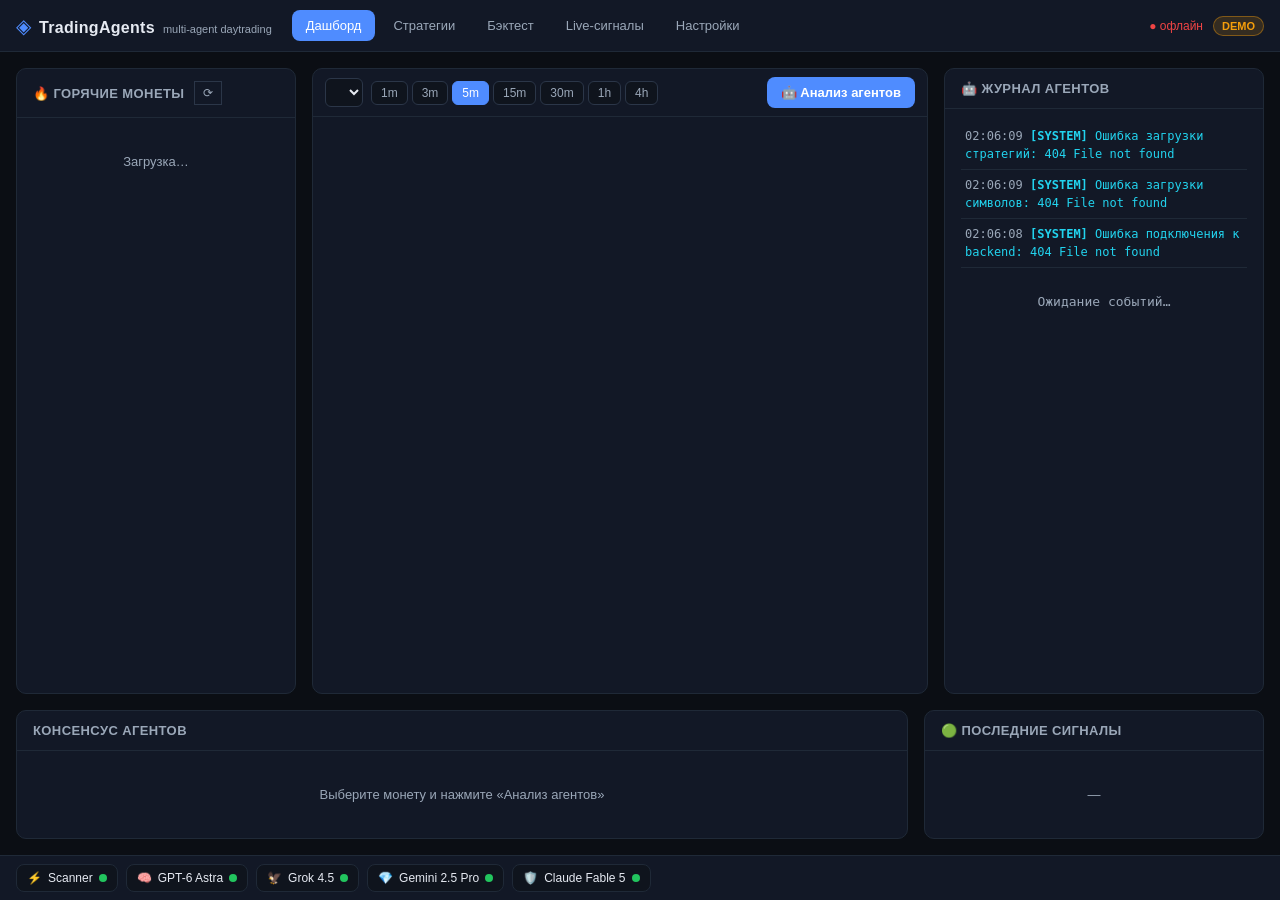
==== frontend/index.html @ d3e69621 "Build full multi-agent daytrading platform Implements a professional trading platform from the skele" ====
<!DOCTYPE html>
<html lang="ru">
<head>
    <meta charset="UTF-8">
    <meta name="viewport" content="width=device-width, initial-scale=1.0">
    <title>TradingAgents — Мультиагентная платформа дэйтрейдинга</title>
    <link rel="stylesheet" href="css/style.css">
</head>
<body>

<header class="topbar">
    <div class="brand">
        <span class="logo">◈</span>
        <span class="brand-name">TradingAgents</span>
        <span class="brand-sub">multi-agent daytrading</span>
    </div>
    <nav class="nav" id="nav">
        <button class="nav-btn active" data-tab="dashboard">Дашборд</button>
        <button class="nav-btn" data-tab="strategies">Стратегии</button>
        <button class="nav-btn" data-tab="backtest">Бэктест</button>
        <button class="nav-btn" data-tab="live">Live-сигналы</button>
        <button class="nav-btn" data-tab="settings">Настройки</button>
    </nav>
    <div class="status-group">
        <span id="conn-status" class="conn-status offline">● офлайн</span>
        <span id="demo-badge" class="badge">DEMO</span>
    </div>
</header>

<!-- ============ DASHBOARD ============ -->
<section class="panel active" id="panel-dashboard">
    <div class="dash-grid">
        <aside class="card coins-card">
            <div class="card-head">
                <h2>🔥 Горячие монеты</h2>
                <button id="refresh-tickers" class="btn-ghost btn-sm">⟳</button>
            </div>
            <div class="card-body" id="coins-list"><div class="empty">Загрузка…</div></div>
        </aside>

        <main class="card chart-card">
            <div class="chart-toolbar">
                <select id="chart-symbol"></select>
                <div class="tf-group" id="tf-group"></div>
                <div class="spacer"></div>
                <button id="analyze-btn" class="btn btn-primary">🤖 Анализ агентов</button>
            </div>
            <div id="tradingview-chart"></div>
            <div id="chart-fallback" class="chart-fallback" style="display:none;">
                <canvas id="candles-canvas"></canvas>
            </div>
        </main>

        <aside class="card log-card">
            <div class="card-head"><h2>🤖 Журнал агентов</h2></div>
            <div class="card-body log-body" id="agents-log">
                <div class="empty">Ожидание событий…</div>
            </div>
        </aside>
    </div>

    <!-- Консенсус-панель -->
    <div class="consensus-row">
        <div class="card consensus-card">
            <div class="card-head"><h2>Консенсус агентов</h2><span id="consensus-symbol" class="muted"></span></div>
            <div class="card-body" id="consensus-body">
                <div class="empty">Выберите монету и нажмите «Анализ агентов»</div>
            </div>
        </div>
        <div class="card live-mini">
            <div class="card-head"><h2>🟢 Последние сигналы</h2></div>
            <div class="card-body" id="live-mini-list"><div class="empty">—</div></div>
        </div>
    </div>
</section>

<!-- ============ STRATEGIES ============ -->
<section class="panel" id="panel-strategies">
    <div class="two-col">
        <div class="card">
            <div class="card-head"><h2>Встроенные стратегии</h2></div>
            <div class="card-body" id="strategies-list"><div class="empty">Загрузка…</div></div>
        </div>
        <div class="card">
            <div class="card-head"><h2>Редактор стратегии</h2></div>
            <div class="card-body">
                <form id="strategy-form" class="form">
                    <label>Тип стратегии
                        <select id="st-type" required></select>
                    </label>
                    <label>Take-Profit, % <input type="number" id="st-tp" value="2.0" step="0.1" min="2"></label>
                    <label>Stop-Loss, % <input type="number" id="st-sl" value="1.0" step="0.1" min="0.1"></label>
                    <label>Макс. удержание, часов <input type="number" id="st-hold" value="4" step="0.5" min="0.1"></label>
                    <div class="params-box">
                        <label class="muted">Параметры (JSON)</label>
                        <textarea id="st-params" rows="5" spellcheck="false">{}</textarea>
                    </div>
                    <div class="form-actions">
                        <button type="submit" class="btn btn-primary">Сохранить / перейти к бэктесту</button>
                    </div>
                </form>
            </div>
        </div>
    </div>
</section>

<!-- ============ BACKTEST ============ -->
<section class="panel" id="panel-backtest">
    <div class="two-col">
        <div class="card">
            <div class="card-head"><h2>Параметры бэктеста</h2></div>
            <div class="card-body">
                <form id="backtest-form" class="form">
                    <label>Символ <select id="bt-symbol" required></select></label>
                    <label>Стратегия <select id="bt-strategy" required></select></label>
                    <label>Таймфрейм
                        <select id="bt-timeframe">
                            <option>1m</option><option>3m</option><option selected>5m</option>
                            <option>15m</option><option>30m</option><option>1h</option><option>4h</option>
                        </select>
                    </label>
                    <label>Кол-во свечей <input type="number" id="bt-limit" value="500" min="50" max="2000"></label>
                    <label>Take-Profit, % <input type="number" id="bt-tp" value="2.0" step="0.1" min="2"></label>
                    <label>Stop-Loss, % <input type="number" id="bt-sl" value="1.0" step="0.1" min="0.1"></label>
                    <label>Макс. удержание, ч <input type="number" id="bt-hold" value="4" step="0.5" min="0.1"></label>
                    <div class="params-box">
                        <label class="muted">Параметры стратегии (JSON)</label>
                        <textarea id="bt-params" rows="4" spellcheck="false">{}</textarea>
                    </div>
                    <div class="form-actions">
                        <button type="submit" class="btn btn-primary btn-wide">▶ Запустить бэктест</button>
                    </div>
                </form>
            </div>
        </div>
        <div class="card">
            <div class="card-head"><h2>Результаты</h2></div>
            <div class="card-body" id="backtest-results">
                <div class="empty">Запустите бэктест, чтобы увидеть метрики</div>
            </div>
        </div>
    </div>
    <div class="card">
        <div class="card-head"><h2>Кривая капитала (equity)</h2></div>
        <div class="card-body"><canvas id="equity-canvas" height="220"></canvas></div>
    </div>
    <div class="card">
        <div class="card-head"><h2>Сделки</h2></div>
        <div class="card-body"><div id="trades-table" class="table-wrap"><div class="empty">—</div></div></div>
    </div>
</section>

<!-- ============ LIVE ============ -->
<section class="panel" id="panel-live">
    <div class="stat-row" id="live-stats"></div>
    <div class="two-col">
        <div class="card">
            <div class="card-head"><h2>🟢 Активные сигналы</h2></div>
            <div class="card-body" id="active-signals"><div class="empty">—</div></div>
        </div>
        <div class="card">
            <div class="card-head"><h2>История сигналов</h2></div>
            <div class="card-body table-wrap" id="signal-history"><div class="empty">—</div></div>
        </div>
    </div>
    <div class="card">
        <div class="card-head"><h2>Правила торговли</h2></div>
        <div class="card-body rules-grid" id="rules-grid"></div>
    </div>
</section>

<!-- ============ SETTINGS ============ -->
<section class="panel" id="panel-settings">
    <div class="card">
        <div class="card-head"><h2>Конфигурация моделей и правил</h2></div>
        <div class="card-body" id="settings-body"><div class="empty">Загрузка…</div></div>
    </div>
</section>

<footer class="footer" id="agents-footer"></footer>

<script src="https://s3.tradingview.com/tv.js"></script>
<script src="js/api.js"></script>
<script src="js/charts.js"></script>
<script src="js/app.js"></script>
</body>
</html>
---- frontend/css/style.css ----
/* ============ TradingAgents — профессиональная тёмная тема ============ */
:root {
    --bg: #0b0e14;
    --bg-2: #0f141d;
    --panel: #121826;
    --panel-2: #161d2c;
    --border: #1f2937;
    --border-2: #2b3648;
    --text: #e6eaf2;
    --text-dim: #9aa7b8;
    --accent: #4f8cff;
    --accent-2: #7aa8ff;
    --green: #22c55e;
    --red: #ef4444;
    --amber: #f59e0b;
    --cyan: #22d3ee;
    --radius: 10px;
    --mono: 'SF Mono', 'JetBrains Mono', 'Fira Code', Consolas, monospace;
    --sans: -apple-system, BlinkMacSystemFont, 'Segoe UI', Roboto, Helvetica, Arial, sans-serif;
}

* { margin: 0; padding: 0; box-sizing: border-box; }

html, body {
    height: 100%;
    background: var(--bg);
    color: var(--text);
    font-family: var(--sans);
    font-size: 14px;
}

body { display: flex; flex-direction: column; overflow: hidden; }

/* ---------- Topbar ---------- */
.topbar {
    display: flex; align-items: center; gap: 20px;
    padding: 10px 16px;
    background: var(--panel);
    border-bottom: 1px solid var(--border);
    flex: 0 0 auto;
}
.brand { display: flex; align-items: baseline; gap: 8px; }
.logo { color: var(--accent); font-size: 20px; }
.brand-name { font-weight: 700; font-size: 16px; letter-spacing: .3px; }
.brand-sub { color: var(--text-dim); font-size: 11px; }
.nav { display: flex; gap: 4px; flex: 1; }
.nav-btn {
    background: transparent; border: none; color: var(--text-dim);
    padding: 8px 14px; border-radius: 8px; cursor: pointer; font-size: 13px;
    transition: all .15s;
}
.nav-btn:hover { color: var(--text); background: var(--panel-2); }
.nav-btn.active { color: #fff; background: var(--accent); }
.status-group { display: flex; align-items: center; gap: 10px; }
.conn-status { font-size: 12px; color: var(--text-dim); }
.conn-status.online { color: var(--green); }
.conn-status.offline { color: var(--red); }
.badge {
    font-size: 11px; font-weight: 700; padding: 3px 8px; border-radius: 20px;
    background: rgba(245,158,11,.15); color: var(--amber); border: 1px solid rgba(245,158,11,.4);
}

/* ---------- Panels / tabs ---------- */
.panel { display: none; flex: 1 1 auto; overflow-y: auto; padding: 16px; gap: 16px; }
.panel.active { display: flex; flex-direction: column; }

.card {
    background: var(--panel); border: 1px solid var(--border);
    border-radius: var(--radius); display: flex; flex-direction: column; min-height: 0;
}
.card-head {
    display: flex; align-items: center; gap: 10px;
    padding: 12px 16px; border-bottom: 1px solid var(--border);
}
.card-head h2 { font-size: 13px; font-weight: 600; letter-spacing: .4px; text-transform: uppercase; color: var(--text-dim); }
.card-body { padding: 12px 16px; overflow-y: auto; flex: 1; }

.empty { color: var(--text-dim); text-align: center; padding: 24px; font-size: 13px; }
.muted { color: var(--text-dim); font-size: 12px; }
.spacer { flex: 1; }

/* ---------- Dashboard grid ---------- */
.dash-grid { display: grid; grid-template-columns: 280px 1fr 320px; gap: 16px; flex: 1; min-height: 0; }
.consensus-row { display: grid; grid-template-columns: 1fr 340px; gap: 16px; flex: 0 0 auto; }

.coins-card, .log-card { min-height: 0; }
.chart-card { min-height: 0; position: relative; }
#tradingview-chart, .chart-fallback { height: 100%; min-height: 320px; width: 100%; }
.chart-fallback canvas { width: 100%; height: 100%; display: block; }
#equity-canvas { width: 100%; display: block; }

.chart-toolbar { display: flex; align-items: center; gap: 8px; padding: 8px 12px; border-bottom: 1px solid var(--border); flex-wrap: wrap; }
.chart-toolbar select, .chart-toolbar input { background: var(--bg-2); color: var(--text); border: 1px solid var(--border-2); border-radius: 6px; padding: 5px 8px; }
.tf-group { display: flex; gap: 4px; }
.tf-btn {
    background: var(--bg-2); color: var(--text-dim); border: 1px solid var(--border-2);
    padding: 4px 9px; border-radius: 6px; cursor: pointer; font-size: 12px;
}
.tf-btn.active { background: var(--accent); color: #fff; border-color: var(--accent); }

/* ---------- Coins list ---------- */
.coin-item {
    display: flex; justify-content: space-between; align-items: center;
    padding: 10px 12px; border-bottom: 1px solid var(--border); cursor: pointer; transition: background .12s;
}
.coin-item:hover { background: var(--panel-2); }
.coin-item.selected { background: var(--panel-2); box-shadow: inset 3px 0 0 var(--accent); }
.coin-name { font-weight: 600; font-size: 13px; }
.coin-last { font-family: var(--mono); font-size: 12px; }
.coin-change { font-family: var(--mono); font-size: 12px; }
.up { color: var(--green); } .down { color: var(--red); }

/* ---------- Agents log ---------- */
.log-body { font-family: var(--mono); font-size: 12px; line-height: 1.5; }
.log-entry { padding: 6px 4px; border-bottom: 1px solid var(--border); }
.log-time { color: var(--text-dim); }
.log-agent { font-weight: 700; }
.log-entry.signal { border-left: 3px solid var(--green); padding-left: 8px; }
.log-entry.signal .side-short { border-left-color: var(--red); }
.log-entry.system { color: var(--cyan); }
.log-entry.error { color: var(--red); }
.log-entry.warning { color: var(--amber); }

/* ---------- Buttons ---------- */
.btn {
    background: var(--accent); color: #fff; border: none; padding: 8px 14px;
    border-radius: 8px; cursor: pointer; font-size: 13px; font-weight: 600; transition: filter .12s;
}
.btn:hover { filter: brightness(1.1); }
.btn:disabled { opacity: .5; cursor: not-allowed; }
.btn-primary { background: var(--accent); }
.btn-ghost { background: transparent; color: var(--text-dim); border: 1px solid var(--border-2); }
.btn-sm { padding: 4px 8px; font-size: 12px; }
.btn-wide { width: 100%; }
.btn-buy { background: var(--green); }
.btn-sell { background: var(--red); }

/* ---------- Forms ---------- */
.form { display: flex; flex-direction: column; gap: 12px; }
.form label { display: flex; flex-direction: column; gap: 5px; font-size: 12px; color: var(--text-dim); }
.form input, .form select, .form textarea {
    background: var(--bg-2); color: var(--text); border: 1px solid var(--border-2);
    border-radius: 6px; padding: 8px 10px; font-size: 13px; font-family: inherit;
}
.form textarea { font-family: var(--mono); }
.form input:focus, .form select:focus, .form textarea:focus { outline: 1px solid var(--accent); }
.params-box { display: flex; flex-direction: column; gap: 5px; }
.form-actions { display: flex; gap: 8px; margin-top: 4px; }

/* ---------- Two column ---------- */
.two-col { display: grid; grid-template-columns: 1fr 1fr; gap: 16px; }

/* ---------- Strategy cards ---------- */
.strategy-item {
    border: 1px solid var(--border); border-radius: 8px; padding: 12px; margin-bottom: 10px;
    cursor: pointer; transition: all .12s;
}
.strategy-item:hover { border-color: var(--accent); }
.strategy-item.selected { border-color: var(--accent); background: var(--panel-2); }
.strategy-item h3 { font-size: 14px; margin-bottom: 4px; }
.strategy-item p { color: var(--text-dim); font-size: 12px; line-height: 1.5; }
.strategy-tags { margin-top: 8px; display: flex; gap: 6px; flex-wrap: wrap; }
.tag { font-size: 11px; padding: 2px 8px; border-radius: 20px; background: var(--bg-2); color: var(--text-dim); border: 1px solid var(--border-2); }

/* ---------- Metrics ---------- */
.metrics-grid { display: grid; grid-template-columns: repeat(auto-fill, minmax(150px, 1fr)); gap: 10px; }
.metric { background: var(--panel-2); border: 1px solid var(--border); border-radius: 8px; padding: 12px; }
.metric .m-label { color: var(--text-dim); font-size: 11px; text-transform: uppercase; letter-spacing: .4px; }
.metric .m-value { font-size: 20px; font-weight: 700; margin-top: 4px; font-family: var(--mono); }
.metric .m-value.pos { color: var(--green); }
.metric .m-value.neg { color: var(--red); }

/* ---------- Tables ---------- */
.table-wrap { overflow-x: auto; }
table.data { width: 100%; border-collapse: collapse; font-size: 12px; }
table.data th { text-align: left; color: var(--text-dim); font-weight: 600; padding: 8px 10px; border-bottom: 1px solid var(--border-2); position: sticky; top: 0; background: var(--panel); }
table.data td { padding: 7px 10px; border-bottom: 1px solid var(--border); font-family: var(--mono); }
table.data tr:hover td { background: var(--panel-2); }
.pill { padding: 2px 8px; border-radius: 12px; font-size: 11px; font-weight: 700; }
.pill.long { background: rgba(34,197,94,.15); color: var(--green); }
.pill.short { background: rgba(239,68,68,.15); color: var(--red); }
.pill.tp { background: rgba(34,197,94,.15); color: var(--green); }
.pill.sl { background: rgba(239,68,68,.15); color: var(--red); }
.pill.time { background: rgba(245,158,11,.15); color: var(--amber); }

/* ---------- Consensus ---------- */
.consensus-verdict { display: flex; align-items: center; gap: 16px; margin-bottom: 12px; }
.verdict-badge { font-size: 18px; font-weight: 800; padding: 8px 16px; border-radius: 8px; }
.verdict-badge.LONG { background: rgba(34,197,94,.18); color: var(--green); }
.verdict-badge.SHORT { background: rgba(239,68,68,.18); color: var(--red); }
.verdict-badge.NEUTRAL { background: var(--panel-2); color: var(--text-dim); }
.agents-row { display: grid; grid-template-columns: repeat(auto-fill, minmax(180px, 1fr)); gap: 10px; }
.agent-card { background: var(--panel-2); border: 1px solid var(--border); border-radius: 8px; padding: 10px; }
.agent-card .a-head { display: flex; align-items: center; gap: 6px; margin-bottom: 6px; }
.agent-card .a-name { font-weight: 600; font-size: 13px; }
.agent-card .a-model { color: var(--text-dim); font-size: 10px; }
.agent-card .a-verdict { font-family: var(--mono); font-size: 12px; }
.agent-card .a-reason { color: var(--text-dim); font-size: 11px; margin-top: 4px; line-height: 1.4; }
.conf-bar { height: 6px; background: var(--bg-2); border-radius: 4px; overflow: hidden; margin-top: 6px; }
.conf-bar > div { height: 100%; background: var(--accent); }

/* ---------- Live ---------- */
.stat-row { display: grid; grid-template-columns: repeat(auto-fit, minmax(150px, 1fr)); gap: 12px; }
.signal-card { border: 1px solid var(--border); border-radius: 8px; padding: 12px; margin-bottom: 10px; background: var(--panel-2); }
.signal-card .s-head { display: flex; align-items: center; gap: 10px; margin-bottom: 6px; }
.signal-card .s-symbol { font-weight: 700; font-size: 15px; }
.signal-card .s-levels { font-family: var(--mono); font-size: 12px; color: var(--text-dim); display: grid; grid-template-columns: 1fr 1fr 1fr; gap: 6px; }
.signal-card.open { box-shadow: inset 3px 0 0 var(--accent); }
.rules-grid { display: grid; grid-template-columns: repeat(auto-fit, minmax(200px, 1fr)); gap: 12px; }

/* ---------- Footer agents ---------- */
.footer { flex: 0 0 auto; display: flex; gap: 8px; padding: 8px 16px; background: var(--panel); border-top: 1px solid var(--border); overflow-x: auto; }
.agent-pill { display: flex; align-items: center; gap: 6px; font-size: 12px; padding: 6px 10px; border-radius: 8px; background: var(--bg-2); border: 1px solid var(--border); white-space: nowrap; }
.agent-pill .dot { width: 8px; height: 8px; border-radius: 50%; background: var(--text-dim); }
.agent-pill .dot.active { background: var(--green); }
.agent-pill .dot.thinking { background: var(--amber); }

::-webkit-scrollbar { width: 8px; height: 8px; }
::-webkit-scrollbar-thumb { background: var(--border-2); border-radius: 4px; }
::-webkit-scrollbar-track { background: transparent; }
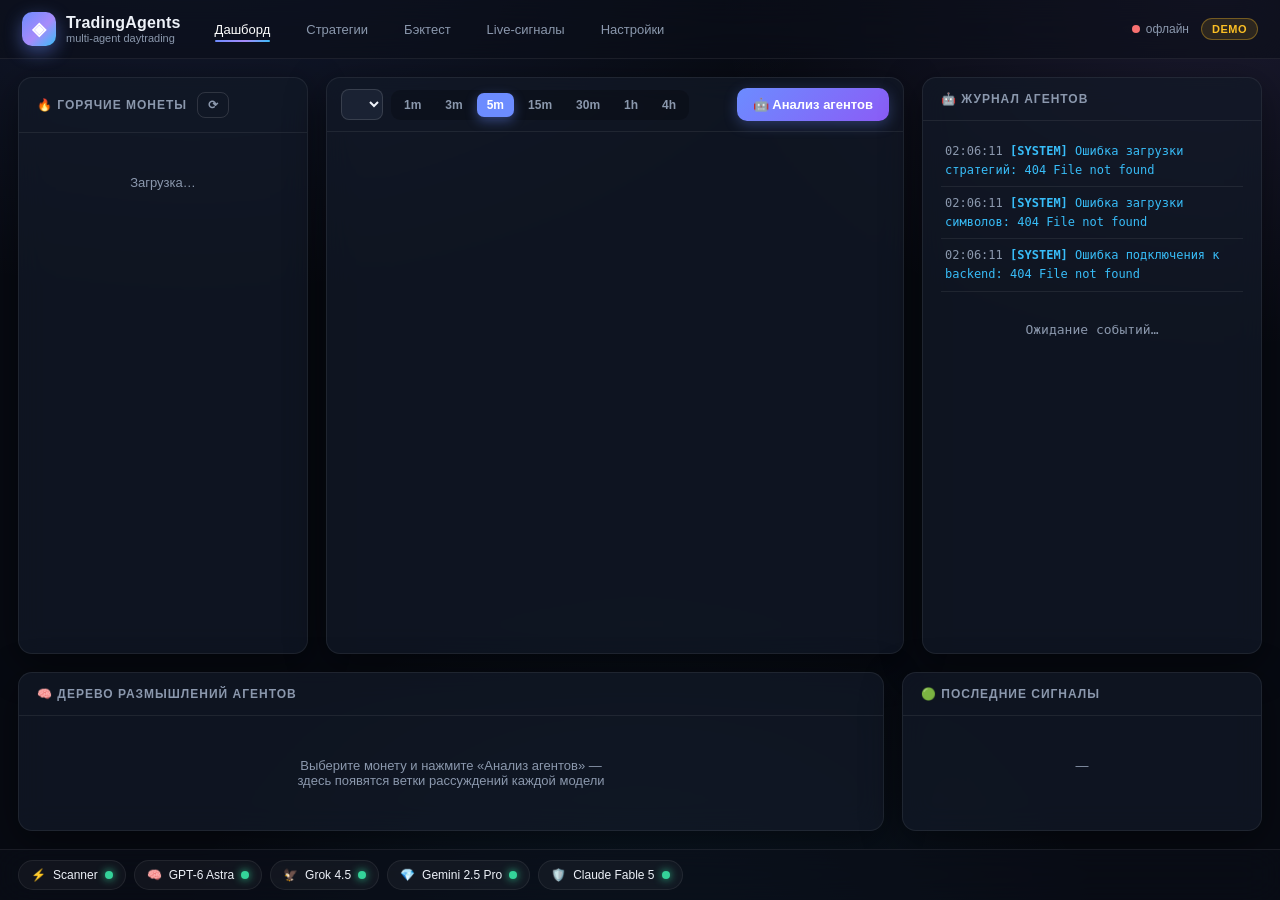
==== commit 46db7bd0: "Add modern UI with thinking tree, in-browser settings, one-click launch - Redesign frontend: modern " ====
--- a/frontend/index.html
+++ b/frontend/index.html
@@ -10,9 +10,11 @@
 
 <header class="topbar">
     <div class="brand">
-        <span class="logo">◈</span>
-        <span class="brand-name">TradingAgents</span>
-        <span class="brand-sub">multi-agent daytrading</span>
+        <div class="logo">◈</div>
+        <div>
+            <span class="brand-name">TradingAgents</span>
+            <span class="brand-sub">multi-agent daytrading</span>
+        </div>
     </div>
     <nav class="nav" id="nav">
         <button class="nav-btn active" data-tab="dashboard">Дашборд</button>
@@ -22,7 +24,7 @@
         <button class="nav-btn" data-tab="settings">Настройки</button>
     </nav>
     <div class="status-group">
-        <span id="conn-status" class="conn-status offline">● офлайн</span>
+        <span id="conn-status" class="conn-status offline"><span class="dot"></span>офлайн</span>
         <span id="demo-badge" class="badge">DEMO</span>
     </div>
 </header>
@@ -33,7 +35,7 @@
         <aside class="card coins-card">
             <div class="card-head">
                 <h2>🔥 Горячие монеты</h2>
-                <button id="refresh-tickers" class="btn-ghost btn-sm">⟳</button>
+                <button id="refresh-tickers" class="btn btn-ghost btn-sm">⟳</button>
             </div>
             <div class="card-body" id="coins-list"><div class="empty">Загрузка…</div></div>
         </aside>
@@ -59,12 +61,15 @@
         </aside>
     </div>
 
-    <!-- Консенсус-панель -->
+    <!-- Консенсус-панель с деревом размышлений -->
     <div class="consensus-row">
         <div class="card consensus-card">
-            <div class="card-head"><h2>Консенсус агентов</h2><span id="consensus-symbol" class="muted"></span></div>
+            <div class="card-head">
+                <h2>🧠 Дерево размышлений агентов</h2>
+                <span id="consensus-symbol" class="muted"></span>
+            </div>
             <div class="card-body" id="consensus-body">
-                <div class="empty">Выберите монету и нажмите «Анализ агентов»</div>
+                <div class="empty">Выберите монету и нажмите «Анализ агентов» —<br>здесь появятся ветки рассуждений каждой модели</div>
             </div>
         </div>
         <div class="card live-mini">
@@ -172,7 +177,12 @@
 <!-- ============ SETTINGS ============ -->
 <section class="panel" id="panel-settings">
     <div class="card">
-        <div class="card-head"><h2>Конфигурация моделей и правил</h2></div>
+        <div class="card-head">
+            <h2>⚙️ Ключи и модели</h2>
+            <div class="spacer"></div>
+            <button id="test-models-btn" class="btn btn-ghost btn-sm">🔌 Проверить все модели</button>
+            <button id="save-settings-btn" class="btn btn-primary btn-sm">💾 Сохранить</button>
+        </div>
         <div class="card-body" id="settings-body"><div class="empty">Загрузка…</div></div>
     </div>
 </section>
--- a/frontend/css/style.css
+++ b/frontend/css/style.css
@@ -1,87 +1,117 @@
-/* ============ TradingAgents — профессиональная тёмная тема ============ */
+/* =====================================================================
+   TradingAgents — современная тёмная тема (glassmorphism + градиенты)
+   ===================================================================== */
 :root {
-    --bg: #0b0e14;
-    --bg-2: #0f141d;
-    --panel: #121826;
-    --panel-2: #161d2c;
-    --border: #1f2937;
-    --border-2: #2b3648;
-    --text: #e6eaf2;
-    --text-dim: #9aa7b8;
-    --accent: #4f8cff;
-    --accent-2: #7aa8ff;
-    --green: #22c55e;
-    --red: #ef4444;
-    --amber: #f59e0b;
-    --cyan: #22d3ee;
-    --radius: 10px;
+    --bg: #070a12;
+    --bg-2: #0b101c;
+    --panel: rgba(19, 25, 40, 0.72);
+    --panel-solid: #131928;
+    --panel-2: #1a2233;
+    --border: rgba(255, 255, 255, 0.07);
+    --border-2: rgba(255, 255, 255, 0.13);
+    --text: #eef2f9;
+    --text-dim: #8b98ad;
+    --accent: #6c8cff;
+    --accent-2: #9db1ff;
+    --violet: #a78bfa;
+    --green: #34d399;
+    --red: #f87171;
+    --amber: #fbbf24;
+    --cyan: #38bdf8;
+    --radius: 14px;
+    --radius-sm: 9px;
     --mono: 'SF Mono', 'JetBrains Mono', 'Fira Code', Consolas, monospace;
-    --sans: -apple-system, BlinkMacSystemFont, 'Segoe UI', Roboto, Helvetica, Arial, sans-serif;
+    --sans: -apple-system, BlinkMacSystemFont, 'Segoe UI', 'Inter', Roboto, Helvetica, Arial, sans-serif;
+    --shadow: 0 10px 40px rgba(0, 0, 0, 0.45);
+    --grad: linear-gradient(135deg, #6c8cff 0%, #a78bfa 55%, #38bdf8 100%);
 }
 
 * { margin: 0; padding: 0; box-sizing: border-box; }
 
 html, body {
     height: 100%;
-    background: var(--bg);
+    background:
+        radial-gradient(1200px 700px at 15% -10%, rgba(108, 140, 255, 0.14), transparent 55%),
+        radial-gradient(1000px 700px at 95% 0%, rgba(167, 139, 250, 0.12), transparent 50%),
+        radial-gradient(900px 900px at 50% 120%, rgba(56, 189, 248, 0.10), transparent 55%),
+        var(--bg);
     color: var(--text);
     font-family: var(--sans);
     font-size: 14px;
+    -webkit-font-smoothing: antialiased;
 }
 
 body { display: flex; flex-direction: column; overflow: hidden; }
 
 /* ---------- Topbar ---------- */
 .topbar {
-    display: flex; align-items: center; gap: 20px;
-    padding: 10px 16px;
-    background: var(--panel);
+    display: flex; align-items: center; gap: 18px;
+    padding: 12px 22px;
+    background: rgba(10, 14, 24, 0.6);
+    backdrop-filter: blur(18px);
     border-bottom: 1px solid var(--border);
     flex: 0 0 auto;
-}
-.brand { display: flex; align-items: baseline; gap: 8px; }
-.logo { color: var(--accent); font-size: 20px; }
-.brand-name { font-weight: 700; font-size: 16px; letter-spacing: .3px; }
-.brand-sub { color: var(--text-dim); font-size: 11px; }
+    z-index: 10;
+}
+.brand { display: flex; align-items: center; gap: 10px; }
+.logo {
+    width: 34px; height: 34px; border-radius: 10px;
+    background: var(--grad);
+    display: grid; place-items: center; color: #fff; font-size: 18px; font-weight: 800;
+    box-shadow: 0 6px 18px rgba(108, 140, 255, 0.45);
+}
+.brand-name { font-weight: 700; font-size: 16px; letter-spacing: .2px; }
+.brand-sub { color: var(--text-dim); font-size: 11px; display: block; }
+
 .nav { display: flex; gap: 4px; flex: 1; }
 .nav-btn {
-    background: transparent; border: none; color: var(--text-dim);
-    padding: 8px 14px; border-radius: 8px; cursor: pointer; font-size: 13px;
-    transition: all .15s;
-}
-.nav-btn:hover { color: var(--text); background: var(--panel-2); }
-.nav-btn.active { color: #fff; background: var(--accent); }
-.status-group { display: flex; align-items: center; gap: 10px; }
-.conn-status { font-size: 12px; color: var(--text-dim); }
-.conn-status.online { color: var(--green); }
-.conn-status.offline { color: var(--red); }
+    position: relative; background: transparent; border: none; color: var(--text-dim);
+    padding: 9px 16px; border-radius: 10px; cursor: pointer; font-size: 13px; font-weight: 500;
+    transition: all .18s;
+}
+.nav-btn:hover { color: var(--text); background: rgba(255, 255, 255, 0.06); }
+.nav-btn.active { color: #fff; }
+.nav-btn.active::after {
+    content: ''; position: absolute; left: 16px; right: 16px; bottom: 4px; height: 2px;
+    border-radius: 2px; background: var(--grad);
+}
+.status-group { display: flex; align-items: center; gap: 12px; }
+.conn-status { font-size: 12px; color: var(--text-dim); display: flex; align-items: center; gap: 6px; }
+.conn-status .dot { width: 8px; height: 8px; border-radius: 50%; background: var(--red); }
+.conn-status.online .dot { background: var(--green); box-shadow: 0 0 8px var(--green); }
 .badge {
-    font-size: 11px; font-weight: 700; padding: 3px 8px; border-radius: 20px;
-    background: rgba(245,158,11,.15); color: var(--amber); border: 1px solid rgba(245,158,11,.4);
-}
+    font-size: 11px; font-weight: 700; letter-spacing: .5px; padding: 4px 10px; border-radius: 20px;
+    background: rgba(251, 191, 36, .12); color: var(--amber); border: 1px solid rgba(251, 191, 36, .35);
+}
+.badge.live { background: rgba(52, 211, 153, .12); color: var(--green); border-color: rgba(52, 211, 153, .35); }
 
 /* ---------- Panels / tabs ---------- */
-.panel { display: none; flex: 1 1 auto; overflow-y: auto; padding: 16px; gap: 16px; }
+.panel { display: none; flex: 1 1 auto; overflow-y: auto; padding: 18px; gap: 18px; }
 .panel.active { display: flex; flex-direction: column; }
 
 .card {
-    background: var(--panel); border: 1px solid var(--border);
-    border-radius: var(--radius); display: flex; flex-direction: column; min-height: 0;
+    background: var(--panel);
+    backdrop-filter: blur(14px);
+    border: 1px solid var(--border);
+    border-radius: var(--radius);
+    box-shadow: var(--shadow);
+    display: flex; flex-direction: column; min-height: 0;
+    overflow: hidden;
 }
 .card-head {
     display: flex; align-items: center; gap: 10px;
-    padding: 12px 16px; border-bottom: 1px solid var(--border);
-}
-.card-head h2 { font-size: 13px; font-weight: 600; letter-spacing: .4px; text-transform: uppercase; color: var(--text-dim); }
-.card-body { padding: 12px 16px; overflow-y: auto; flex: 1; }
-
-.empty { color: var(--text-dim); text-align: center; padding: 24px; font-size: 13px; }
+    padding: 14px 18px; border-bottom: 1px solid var(--border);
+}
+.card-head h2 { font-size: 12px; font-weight: 700; letter-spacing: 1px; text-transform: uppercase; color: var(--text-dim); }
+.card-body { padding: 14px 18px; overflow-y: auto; flex: 1; }
+
+.empty { color: var(--text-dim); text-align: center; padding: 28px; font-size: 13px; }
 .muted { color: var(--text-dim); font-size: 12px; }
 .spacer { flex: 1; }
 
 /* ---------- Dashboard grid ---------- */
-.dash-grid { display: grid; grid-template-columns: 280px 1fr 320px; gap: 16px; flex: 1; min-height: 0; }
-.consensus-row { display: grid; grid-template-columns: 1fr 340px; gap: 16px; flex: 0 0 auto; }
+.dash-grid { display: grid; grid-template-columns: 290px 1fr 340px; gap: 18px; flex: 1; min-height: 0; }
+.consensus-row { display: grid; grid-template-columns: 1fr 360px; gap: 18px; flex: 0 0 auto; }
 
 .coins-card, .log-card { min-height: 0; }
 .chart-card { min-height: 0; position: relative; }
@@ -89,132 +119,222 @@
 .chart-fallback canvas { width: 100%; height: 100%; display: block; }
 #equity-canvas { width: 100%; display: block; }
 
-.chart-toolbar { display: flex; align-items: center; gap: 8px; padding: 8px 12px; border-bottom: 1px solid var(--border); flex-wrap: wrap; }
-.chart-toolbar select, .chart-toolbar input { background: var(--bg-2); color: var(--text); border: 1px solid var(--border-2); border-radius: 6px; padding: 5px 8px; }
-.tf-group { display: flex; gap: 4px; }
+.chart-toolbar { display: flex; align-items: center; gap: 8px; padding: 10px 14px; border-bottom: 1px solid var(--border); flex-wrap: wrap; }
+.chart-toolbar select, .chart-toolbar input {
+    background: var(--panel-2); color: var(--text); border: 1px solid var(--border-2);
+    border-radius: 8px; padding: 6px 10px; font-size: 13px;
+}
+.tf-group { display: flex; gap: 4px; background: rgba(0,0,0,.2); padding: 3px; border-radius: 9px; }
 .tf-btn {
-    background: var(--bg-2); color: var(--text-dim); border: 1px solid var(--border-2);
-    padding: 4px 9px; border-radius: 6px; cursor: pointer; font-size: 12px;
-}
-.tf-btn.active { background: var(--accent); color: #fff; border-color: var(--accent); }
+    background: transparent; color: var(--text-dim); border: none;
+    padding: 5px 10px; border-radius: 7px; cursor: pointer; font-size: 12px; font-weight: 600;
+    transition: all .15s;
+}
+.tf-btn:hover { color: var(--text); }
+.tf-btn.active { background: var(--accent); color: #fff; box-shadow: 0 4px 12px rgba(108,140,255,.4); }
 
 /* ---------- Coins list ---------- */
 .coin-item {
     display: flex; justify-content: space-between; align-items: center;
-    padding: 10px 12px; border-bottom: 1px solid var(--border); cursor: pointer; transition: background .12s;
-}
-.coin-item:hover { background: var(--panel-2); }
-.coin-item.selected { background: var(--panel-2); box-shadow: inset 3px 0 0 var(--accent); }
+    padding: 11px 14px; border-bottom: 1px solid var(--border); cursor: pointer; transition: all .14s;
+}
+.coin-item:hover { background: rgba(255, 255, 255, 0.04); }
+.coin-item.selected { background: rgba(108, 140, 255, 0.10); box-shadow: inset 3px 0 0 var(--accent); }
 .coin-name { font-weight: 600; font-size: 13px; }
 .coin-last { font-family: var(--mono); font-size: 12px; }
-.coin-change { font-family: var(--mono); font-size: 12px; }
+.coin-change { font-family: var(--mono); font-size: 12px; font-weight: 600; }
 .up { color: var(--green); } .down { color: var(--red); }
 
 /* ---------- Agents log ---------- */
-.log-body { font-family: var(--mono); font-size: 12px; line-height: 1.5; }
-.log-entry { padding: 6px 4px; border-bottom: 1px solid var(--border); }
+.log-body { font-family: var(--mono); font-size: 12px; line-height: 1.55; }
+.log-entry { padding: 7px 4px; border-bottom: 1px solid var(--border); animation: fadeIn .3s ease; }
 .log-time { color: var(--text-dim); }
 .log-agent { font-weight: 700; }
-.log-entry.signal { border-left: 3px solid var(--green); padding-left: 8px; }
-.log-entry.signal .side-short { border-left-color: var(--red); }
+.log-entry.signal { border-left: 3px solid var(--green); padding-left: 10px; background: rgba(52,211,153,.05); }
+.log-entry.signal.side-short { border-left-color: var(--red); background: rgba(248,113,113,.05); }
 .log-entry.system { color: var(--cyan); }
 .log-entry.error { color: var(--red); }
 .log-entry.warning { color: var(--amber); }
 
 /* ---------- Buttons ---------- */
 .btn {
-    background: var(--accent); color: #fff; border: none; padding: 8px 14px;
-    border-radius: 8px; cursor: pointer; font-size: 13px; font-weight: 600; transition: filter .12s;
-}
-.btn:hover { filter: brightness(1.1); }
-.btn:disabled { opacity: .5; cursor: not-allowed; }
-.btn-primary { background: var(--accent); }
-.btn-ghost { background: transparent; color: var(--text-dim); border: 1px solid var(--border-2); }
-.btn-sm { padding: 4px 8px; font-size: 12px; }
+    background: var(--accent); color: #fff; border: none; padding: 9px 16px;
+    border-radius: 10px; cursor: pointer; font-size: 13px; font-weight: 600; transition: all .15s;
+    box-shadow: 0 4px 14px rgba(108, 140, 255, 0.3);
+}
+.btn:hover { filter: brightness(1.12); transform: translateY(-1px); }
+.btn:active { transform: translateY(0); }
+.btn:disabled { opacity: .5; cursor: not-allowed; transform: none; }
+.btn-primary { background: linear-gradient(135deg, #6c8cff, #8b5cf6); }
+.btn-ghost { background: transparent; color: var(--text-dim); border: 1px solid var(--border-2); box-shadow: none; }
+.btn-ghost:hover { color: var(--text); border-color: var(--accent); }
+.btn-sm { padding: 5px 10px; font-size: 12px; border-radius: 8px; }
 .btn-wide { width: 100%; }
-.btn-buy { background: var(--green); }
-.btn-sell { background: var(--red); }
+.btn-buy { background: linear-gradient(135deg, #10b981, #059669); }
+.btn-sell { background: linear-gradient(135deg, #ef4444, #dc2626); }
+.btn-danger { background: rgba(239,68,68,.15); color: var(--red); border: 1px solid rgba(239,68,68,.3); box-shadow: none; }
 
 /* ---------- Forms ---------- */
-.form { display: flex; flex-direction: column; gap: 12px; }
-.form label { display: flex; flex-direction: column; gap: 5px; font-size: 12px; color: var(--text-dim); }
+.form { display: flex; flex-direction: column; gap: 13px; }
+.form label { display: flex; flex-direction: column; gap: 6px; font-size: 12px; color: var(--text-dim); font-weight: 500; }
 .form input, .form select, .form textarea {
-    background: var(--bg-2); color: var(--text); border: 1px solid var(--border-2);
-    border-radius: 6px; padding: 8px 10px; font-size: 13px; font-family: inherit;
-}
-.form textarea { font-family: var(--mono); }
-.form input:focus, .form select:focus, .form textarea:focus { outline: 1px solid var(--accent); }
-.params-box { display: flex; flex-direction: column; gap: 5px; }
+    background: var(--panel-2); color: var(--text); border: 1px solid var(--border-2);
+    border-radius: 9px; padding: 9px 12px; font-size: 13px; font-family: inherit;
+    transition: border .15s;
+}
+.form textarea { font-family: var(--mono); resize: vertical; }
+.form input:focus, .form select:focus, .form textarea:focus { outline: none; border-color: var(--accent); box-shadow: 0 0 0 3px rgba(108,140,255,.15); }
+.params-box { display: flex; flex-direction: column; gap: 6px; }
 .form-actions { display: flex; gap: 8px; margin-top: 4px; }
 
 /* ---------- Two column ---------- */
-.two-col { display: grid; grid-template-columns: 1fr 1fr; gap: 16px; }
+.two-col { display: grid; grid-template-columns: 1fr 1fr; gap: 18px; }
 
 /* ---------- Strategy cards ---------- */
 .strategy-item {
-    border: 1px solid var(--border); border-radius: 8px; padding: 12px; margin-bottom: 10px;
-    cursor: pointer; transition: all .12s;
-}
-.strategy-item:hover { border-color: var(--accent); }
-.strategy-item.selected { border-color: var(--accent); background: var(--panel-2); }
-.strategy-item h3 { font-size: 14px; margin-bottom: 4px; }
+    border: 1px solid var(--border); border-radius: 12px; padding: 14px; margin-bottom: 10px;
+    cursor: pointer; transition: all .16s; background: rgba(255,255,255,.02);
+}
+.strategy-item:hover { border-color: var(--accent); transform: translateY(-2px); }
+.strategy-item.selected { border-color: var(--accent); background: rgba(108,140,255,.08); }
+.strategy-item h3 { font-size: 14px; margin-bottom: 5px; }
 .strategy-item p { color: var(--text-dim); font-size: 12px; line-height: 1.5; }
-.strategy-tags { margin-top: 8px; display: flex; gap: 6px; flex-wrap: wrap; }
-.tag { font-size: 11px; padding: 2px 8px; border-radius: 20px; background: var(--bg-2); color: var(--text-dim); border: 1px solid var(--border-2); }
+.strategy-tags { margin-top: 9px; display: flex; gap: 6px; flex-wrap: wrap; }
+.tag { font-size: 11px; padding: 3px 9px; border-radius: 20px; background: rgba(255,255,255,.05); color: var(--text-dim); border: 1px solid var(--border-2); }
 
 /* ---------- Metrics ---------- */
-.metrics-grid { display: grid; grid-template-columns: repeat(auto-fill, minmax(150px, 1fr)); gap: 10px; }
-.metric { background: var(--panel-2); border: 1px solid var(--border); border-radius: 8px; padding: 12px; }
-.metric .m-label { color: var(--text-dim); font-size: 11px; text-transform: uppercase; letter-spacing: .4px; }
-.metric .m-value { font-size: 20px; font-weight: 700; margin-top: 4px; font-family: var(--mono); }
+.metrics-grid { display: grid; grid-template-columns: repeat(auto-fill, minmax(150px, 1fr)); gap: 11px; }
+.metric {
+    background: linear-gradient(160deg, rgba(255,255,255,.04), rgba(255,255,255,.01));
+    border: 1px solid var(--border); border-radius: 12px; padding: 13px;
+}
+.metric .m-label { color: var(--text-dim); font-size: 10px; text-transform: uppercase; letter-spacing: .6px; font-weight: 600; }
+.metric .m-value { font-size: 21px; font-weight: 700; margin-top: 5px; font-family: var(--mono); }
 .metric .m-value.pos { color: var(--green); }
 .metric .m-value.neg { color: var(--red); }
 
 /* ---------- Tables ---------- */
 .table-wrap { overflow-x: auto; }
 table.data { width: 100%; border-collapse: collapse; font-size: 12px; }
-table.data th { text-align: left; color: var(--text-dim); font-weight: 600; padding: 8px 10px; border-bottom: 1px solid var(--border-2); position: sticky; top: 0; background: var(--panel); }
-table.data td { padding: 7px 10px; border-bottom: 1px solid var(--border); font-family: var(--mono); }
-table.data tr:hover td { background: var(--panel-2); }
-.pill { padding: 2px 8px; border-radius: 12px; font-size: 11px; font-weight: 700; }
-.pill.long { background: rgba(34,197,94,.15); color: var(--green); }
-.pill.short { background: rgba(239,68,68,.15); color: var(--red); }
-.pill.tp { background: rgba(34,197,94,.15); color: var(--green); }
-.pill.sl { background: rgba(239,68,68,.15); color: var(--red); }
-.pill.time { background: rgba(245,158,11,.15); color: var(--amber); }
+table.data th { text-align: left; color: var(--text-dim); font-weight: 600; padding: 9px 11px; border-bottom: 1px solid var(--border-2); position: sticky; top: 0; background: var(--panel-solid); }
+table.data td { padding: 8px 11px; border-bottom: 1px solid var(--border); font-family: var(--mono); }
+table.data tr:hover td { background: rgba(255, 255, 255, 0.03); }
+.pill { padding: 2px 9px; border-radius: 12px; font-size: 11px; font-weight: 700; }
+.pill.long { background: rgba(52,211,153,.14); color: var(--green); }
+.pill.short { background: rgba(248,113,113,.14); color: var(--red); }
+.pill.tp { background: rgba(52,211,153,.14); color: var(--green); }
+.pill.sl { background: rgba(248,113,113,.14); color: var(--red); }
+.pill.time { background: rgba(251,191,36,.14); color: var(--amber); }
+.pill.neutral { background: rgba(255,255,255,.07); color: var(--text-dim); }
 
 /* ---------- Consensus ---------- */
-.consensus-verdict { display: flex; align-items: center; gap: 16px; margin-bottom: 12px; }
-.verdict-badge { font-size: 18px; font-weight: 800; padding: 8px 16px; border-radius: 8px; }
-.verdict-badge.LONG { background: rgba(34,197,94,.18); color: var(--green); }
-.verdict-badge.SHORT { background: rgba(239,68,68,.18); color: var(--red); }
-.verdict-badge.NEUTRAL { background: var(--panel-2); color: var(--text-dim); }
-.agents-row { display: grid; grid-template-columns: repeat(auto-fill, minmax(180px, 1fr)); gap: 10px; }
-.agent-card { background: var(--panel-2); border: 1px solid var(--border); border-radius: 8px; padding: 10px; }
-.agent-card .a-head { display: flex; align-items: center; gap: 6px; margin-bottom: 6px; }
+.consensus-verdict { display: flex; align-items: center; gap: 18px; margin-bottom: 14px; flex-wrap: wrap; }
+.verdict-badge { font-size: 18px; font-weight: 800; padding: 9px 20px; border-radius: 12px; letter-spacing: .5px; }
+.verdict-badge.LONG { background: rgba(52,211,153,.16); color: var(--green); border: 1px solid rgba(52,211,153,.4); }
+.verdict-badge.SHORT { background: rgba(248,113,113,.16); color: var(--red); border: 1px solid rgba(248,113,113,.4); }
+.verdict-badge.NEUTRAL { background: rgba(255,255,255,.06); color: var(--text-dim); border: 1px solid var(--border-2); }
+.agents-row { display: grid; grid-template-columns: repeat(auto-fill, minmax(190px, 1fr)); gap: 11px; }
+.agent-card {
+    background: linear-gradient(160deg, rgba(255,255,255,.04), rgba(255,255,255,.01));
+    border: 1px solid var(--border); border-radius: 12px; padding: 12px;
+    animation: fadeIn .3s ease;
+}
+.agent-card .a-head { display: flex; align-items: center; gap: 7px; margin-bottom: 7px; }
+.agent-card .a-icon { font-size: 18px; }
 .agent-card .a-name { font-weight: 600; font-size: 13px; }
-.agent-card .a-model { color: var(--text-dim); font-size: 10px; }
-.agent-card .a-verdict { font-family: var(--mono); font-size: 12px; }
-.agent-card .a-reason { color: var(--text-dim); font-size: 11px; margin-top: 4px; line-height: 1.4; }
-.conf-bar { height: 6px; background: var(--bg-2); border-radius: 4px; overflow: hidden; margin-top: 6px; }
-.conf-bar > div { height: 100%; background: var(--accent); }
+.agent-card .a-model { color: var(--text-dim); font-size: 10px; font-family: var(--mono); }
+.agent-card .a-verdict { font-family: var(--mono); font-size: 12px; display: flex; gap: 6px; align-items: center; }
+.agent-card .a-reason { color: var(--text-dim); font-size: 11px; margin-top: 6px; line-height: 1.45; }
+.conf-bar { height: 6px; background: rgba(0,0,0,.3); border-radius: 4px; overflow: hidden; margin-top: 7px; }
+.conf-bar > div { height: 100%; background: var(--grad); border-radius: 4px; transition: width .4s ease; }
+
+/* ---------- Thinking tree (ветки размышлений) ---------- */
+.tree-wrap { padding: 4px 0; }
+.tree-root {
+    display: flex; flex-direction: column; gap: 10px; position: relative;
+    padding-left: 0;
+}
+.tree-branch {
+    border-left: 2px solid rgba(108, 140, 255, 0.35);
+    padding-left: 16px; margin-left: 10px; position: relative;
+    animation: fadeIn .35s ease;
+}
+.tree-branch::before {
+    content: ''; position: absolute; left: -2px; top: 20px; width: 14px; height: 2px;
+    background: rgba(108, 140, 255, 0.35);
+}
+.tree-agent {
+    display: flex; gap: 10px; align-items: flex-start;
+    background: rgba(255,255,255,.025); border: 1px solid var(--border);
+    border-radius: 12px; padding: 11px 12px;
+}
+.tree-agent .t-icon { font-size: 20px; line-height: 1; }
+.tree-agent .t-name { font-weight: 600; font-size: 13px; }
+.tree-agent .t-steps { margin-top: 5px; display: flex; flex-direction: column; gap: 4px; }
+.tree-agent .t-step { color: var(--text-dim); font-size: 11.5px; line-height: 1.45; padding-left: 12px; position: relative; }
+.tree-agent .t-step::before { content: '›'; position: absolute; left: 2px; color: var(--accent-2); }
+.tree-consensus {
+    background: rgba(108, 140, 255, 0.09); border: 1px solid rgba(108, 140, 255, 0.3);
+    border-radius: 12px; padding: 13px 15px; margin-top: 4px;
+    animation: fadeIn .4s ease;
+}
+.thinking-indicator { display: flex; align-items: center; gap: 8px; color: var(--text-dim); font-size: 12px; padding: 6px 2px; }
+.thinking-indicator .pulse {
+    width: 8px; height: 8px; border-radius: 50%; background: var(--accent);
+    animation: pulse 1s infinite;
+}
 
 /* ---------- Live ---------- */
-.stat-row { display: grid; grid-template-columns: repeat(auto-fit, minmax(150px, 1fr)); gap: 12px; }
-.signal-card { border: 1px solid var(--border); border-radius: 8px; padding: 12px; margin-bottom: 10px; background: var(--panel-2); }
-.signal-card .s-head { display: flex; align-items: center; gap: 10px; margin-bottom: 6px; }
+.stat-row { display: grid; grid-template-columns: repeat(auto-fit, minmax(160px, 1fr)); gap: 12px; }
+.signal-card { border: 1px solid var(--border); border-radius: 12px; padding: 13px; margin-bottom: 10px; background: rgba(255,255,255,.025); }
+.signal-card .s-head { display: flex; align-items: center; gap: 10px; margin-bottom: 8px; }
 .signal-card .s-symbol { font-weight: 700; font-size: 15px; }
 .signal-card .s-levels { font-family: var(--mono); font-size: 12px; color: var(--text-dim); display: grid; grid-template-columns: 1fr 1fr 1fr; gap: 6px; }
 .signal-card.open { box-shadow: inset 3px 0 0 var(--accent); }
-.rules-grid { display: grid; grid-template-columns: repeat(auto-fit, minmax(200px, 1fr)); gap: 12px; }
+.rules-grid { display: grid; grid-template-columns: repeat(auto-fit, minmax(210px, 1fr)); gap: 12px; }
+
+/* ---------- Settings ---------- */
+.settings-section { margin-bottom: 22px; }
+.settings-section h3 { font-size: 13px; font-weight: 700; margin-bottom: 12px; color: var(--text); display: flex; align-items: center; gap: 8px; }
+.role-row {
+    display: grid; grid-template-columns: 200px 1fr 1fr auto; gap: 10px; align-items: center;
+    padding: 10px 12px; border: 1px solid var(--border); border-radius: 11px; margin-bottom: 8px;
+    background: rgba(255,255,255,.02);
+}
+.role-row .r-name { font-weight: 600; font-size: 13px; }
+.role-row .r-model { color: var(--text-dim); font-size: 11px; font-family: var(--mono); }
+.role-row input { background: var(--panel-2); color: var(--text); border: 1px solid var(--border-2); border-radius: 8px; padding: 7px 10px; font-size: 12px; font-family: var(--mono); }
+.role-row input:focus { outline: none; border-color: var(--accent); }
+.role-status { font-size: 11px; font-weight: 600; }
+.role-status.ok { color: var(--green); }
+.role-status.err { color: var(--red); }
+.role-status.wait { color: var(--amber); }
+.kv-row { display: flex; gap: 10px; align-items: center; margin-bottom: 8px; }
+.kv-row label { min-width: 180px; color: var(--text-dim); font-size: 12px; }
+.kv-row input { flex: 1; background: var(--panel-2); color: var(--text); border: 1px solid var(--border-2); border-radius: 8px; padding: 8px 11px; font-size: 13px; font-family: var(--mono); }
 
 /* ---------- Footer agents ---------- */
-.footer { flex: 0 0 auto; display: flex; gap: 8px; padding: 8px 16px; background: var(--panel); border-top: 1px solid var(--border); overflow-x: auto; }
-.agent-pill { display: flex; align-items: center; gap: 6px; font-size: 12px; padding: 6px 10px; border-radius: 8px; background: var(--bg-2); border: 1px solid var(--border); white-space: nowrap; }
-.agent-pill .dot { width: 8px; height: 8px; border-radius: 50%; background: var(--text-dim); }
-.agent-pill .dot.active { background: var(--green); }
-.agent-pill .dot.thinking { background: var(--amber); }
-
-::-webkit-scrollbar { width: 8px; height: 8px; }
-::-webkit-scrollbar-thumb { background: var(--border-2); border-radius: 4px; }
+.footer { flex: 0 0 auto; display: flex; gap: 8px; padding: 10px 18px; background: rgba(10,14,24,.6); backdrop-filter: blur(18px); border-top: 1px solid var(--border); overflow-x: auto; }
+.agent-pill { display: flex; align-items: center; gap: 7px; font-size: 12px; padding: 7px 12px; border-radius: 20px; background: rgba(255,255,255,.04); border: 1px solid var(--border); white-space: nowrap; }
+.agent-pill .dot { width: 8px; height: 8px; border-radius: 50%; background: var(--text-dim); transition: all .3s; }
+.agent-pill .dot.active { background: var(--green); box-shadow: 0 0 8px var(--green); }
+.agent-pill .dot.thinking { background: var(--amber); animation: pulse 1s infinite; }
+
+/* ---------- Animations ---------- */
+@keyframes fadeIn { from { opacity: 0; transform: translateY(6px); } to { opacity: 1; transform: translateY(0); } }
+@keyframes pulse { 0%, 100% { opacity: 1; } 50% { opacity: .35; } }
+@keyframes spin { to { transform: rotate(360deg); } }
+.spinner { width: 16px; height: 16px; border: 2px solid rgba(255,255,255,.2); border-top-color: #fff; border-radius: 50%; animation: spin .7s linear infinite; display: inline-block; }
+
+/* ---------- Scrollbar ---------- */
+::-webkit-scrollbar { width: 9px; height: 9px; }
+::-webkit-scrollbar-thumb { background: rgba(255,255,255,.12); border-radius: 5px; }
+::-webkit-scrollbar-thumb:hover { background: rgba(255,255,255,.2); }
 ::-webkit-scrollbar-track { background: transparent; }
+
+/* ---------- Responsive ---------- */
+@media (max-width: 1100px) {
+    .dash-grid { grid-template-columns: 1fr; }
+    .consensus-row { grid-template-columns: 1fr; }
+    .two-col { grid-template-columns: 1fr; }
+}
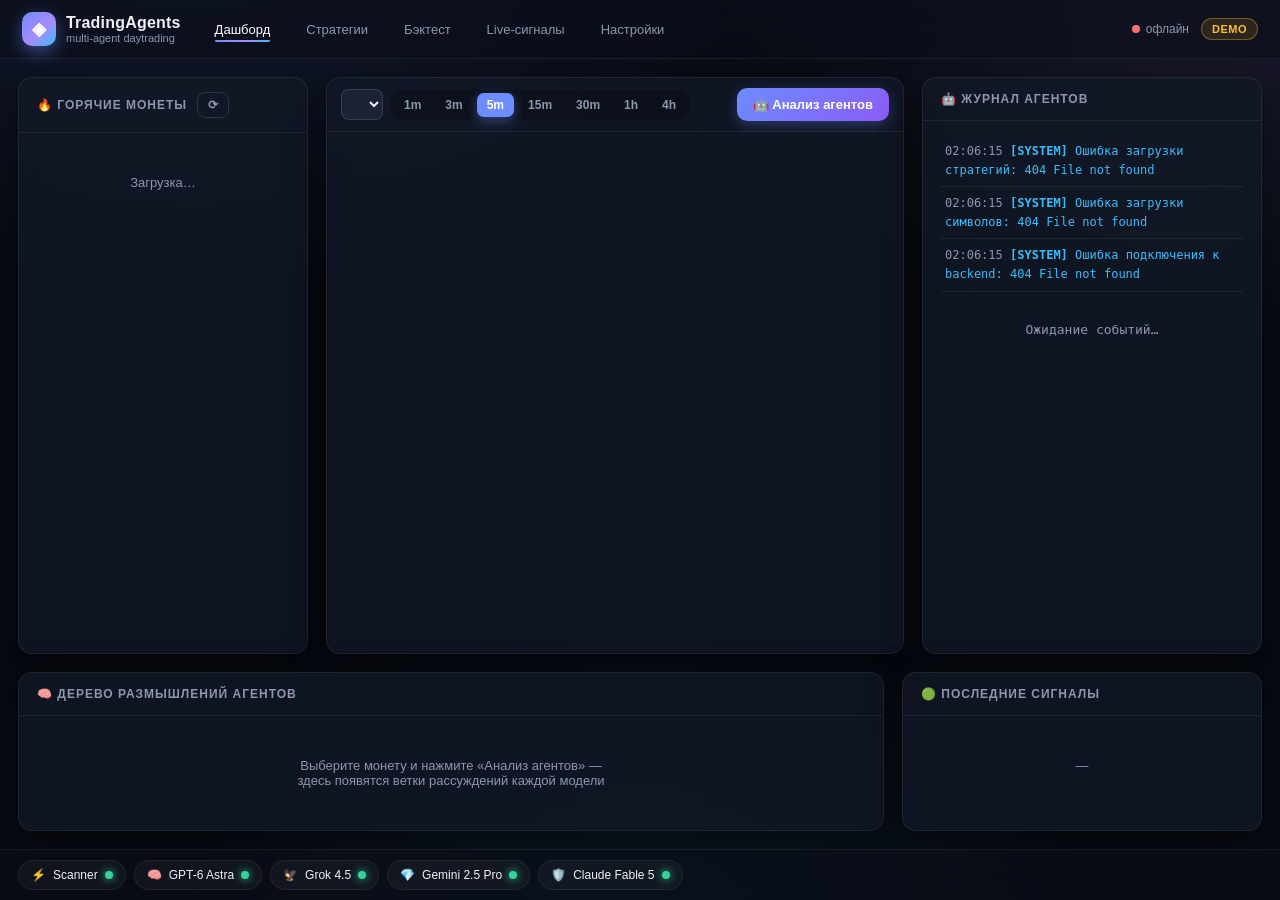
==== commit 5ca5b137: "Add 23 strategies, per-coin optimizer, and backtest trade chart - Expand to 23 built-in strategies (" ====
--- a/frontend/index.html
+++ b/frontend/index.html
@@ -111,6 +111,28 @@
 
 <!-- ============ BACKTEST ============ -->
 <section class="panel" id="panel-backtest">
+    <div class="card">
+        <div class="card-head">
+            <h2>🎯 Оптимизация — найти лучшие стратегии под монету</h2>
+            <span class="muted">прогоняет все 23 стратегии и выбирает лучшие для live-сигналов</span>
+        </div>
+        <div class="card-body">
+            <div style="display:flex;gap:10px;flex-wrap:wrap;align-items:end">
+                <label style="display:flex;flex-direction:column;gap:5px;font-size:12px;color:var(--text-dim)">Символ
+                    <select id="opt-symbol" required></select>
+                </label>
+                <label style="display:flex;flex-direction:column;gap:5px;font-size:12px;color:var(--text-dim)">Таймфрейм
+                    <select id="opt-timeframe">
+                        <option>1m</option><option>3m</option><option selected>5m</option>
+                        <option>15m</option><option>30m</option><option>1h</option>
+                    </select>
+                </label>
+                <button id="optimize-btn" class="btn btn-primary">⚡ Подобрать лучшие стратегии</button>
+                <span class="muted" id="optimize-status"></span>
+            </div>
+            <div id="optimize-results" style="margin-top:14px"><div class="empty">Нажмите «Подобрать» — система прогонит все стратегии и покажет топ</div></div>
+        </div>
+    </div>
     <div class="two-col">
         <div class="card">
             <div class="card-head"><h2>Параметры бэктеста</h2></div>
@@ -146,6 +168,10 @@
         </div>
     </div>
     <div class="card">
+        <div class="card-head"><h2>📈 Как проходили сделки (график)</h2></div>
+        <div class="card-body"><canvas id="trades-canvas" height="300"></canvas></div>
+    </div>
+    <div class="card">
         <div class="card-head"><h2>Кривая капитала (equity)</h2></div>
         <div class="card-body"><canvas id="equity-canvas" height="220"></canvas></div>
     </div>
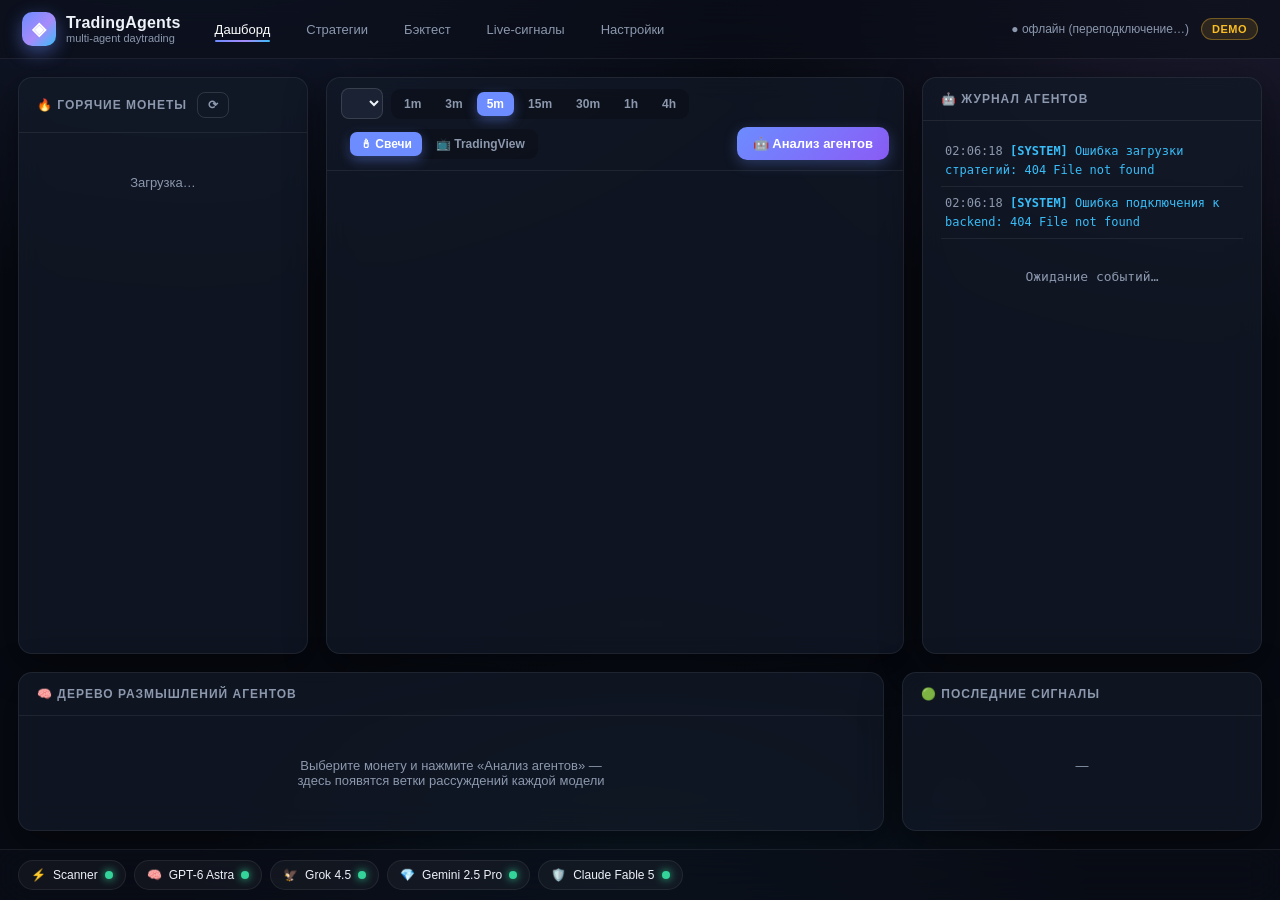
==== commit 02ff054f: "Fix chart loading, add backtest date range and all high-volume coins - Chart: self-contained canvas " ====
--- a/frontend/index.html
+++ b/frontend/index.html
@@ -44,6 +44,10 @@
             <div class="chart-toolbar">
                 <select id="chart-symbol"></select>
                 <div class="tf-group" id="tf-group"></div>
+                <div class="tf-group" id="chart-mode-group" style="margin-left:6px">
+                    <button id="candles-toggle" class="tf-btn active">🕯 Свечи</button>
+                    <button id="tv-toggle" class="tf-btn">📺 TradingView</button>
+                </div>
                 <div class="spacer"></div>
                 <button id="analyze-btn" class="btn btn-primary">🤖 Анализ агентов</button>
             </div>
@@ -147,6 +151,11 @@
                         </select>
                     </label>
                     <label>Кол-во свечей <input type="number" id="bt-limit" value="500" min="50" max="2000"></label>
+                    <div style="display:flex;gap:10px">
+                        <label style="flex:1">Период с (дата) <input type="date" id="bt-start"></label>
+                        <label style="flex:1">Период по (дата) <input type="date" id="bt-end"></label>
+                    </div>
+                    <p class="muted">Если заданы даты — они заменяют «кол-во свечей». Пусто = последние свечи.</p>
                     <label>Take-Profit, % <input type="number" id="bt-tp" value="2.0" step="0.1" min="2"></label>
                     <label>Stop-Loss, % <input type="number" id="bt-sl" value="1.0" step="0.1" min="0.1"></label>
                     <label>Макс. удержание, ч <input type="number" id="bt-hold" value="4" step="0.5" min="0.1"></label>
@@ -215,7 +224,6 @@
 
 <footer class="footer" id="agents-footer"></footer>
 
-<script src="https://s3.tradingview.com/tv.js"></script>
 <script src="js/api.js"></script>
 <script src="js/charts.js"></script>
 <script src="js/app.js"></script>
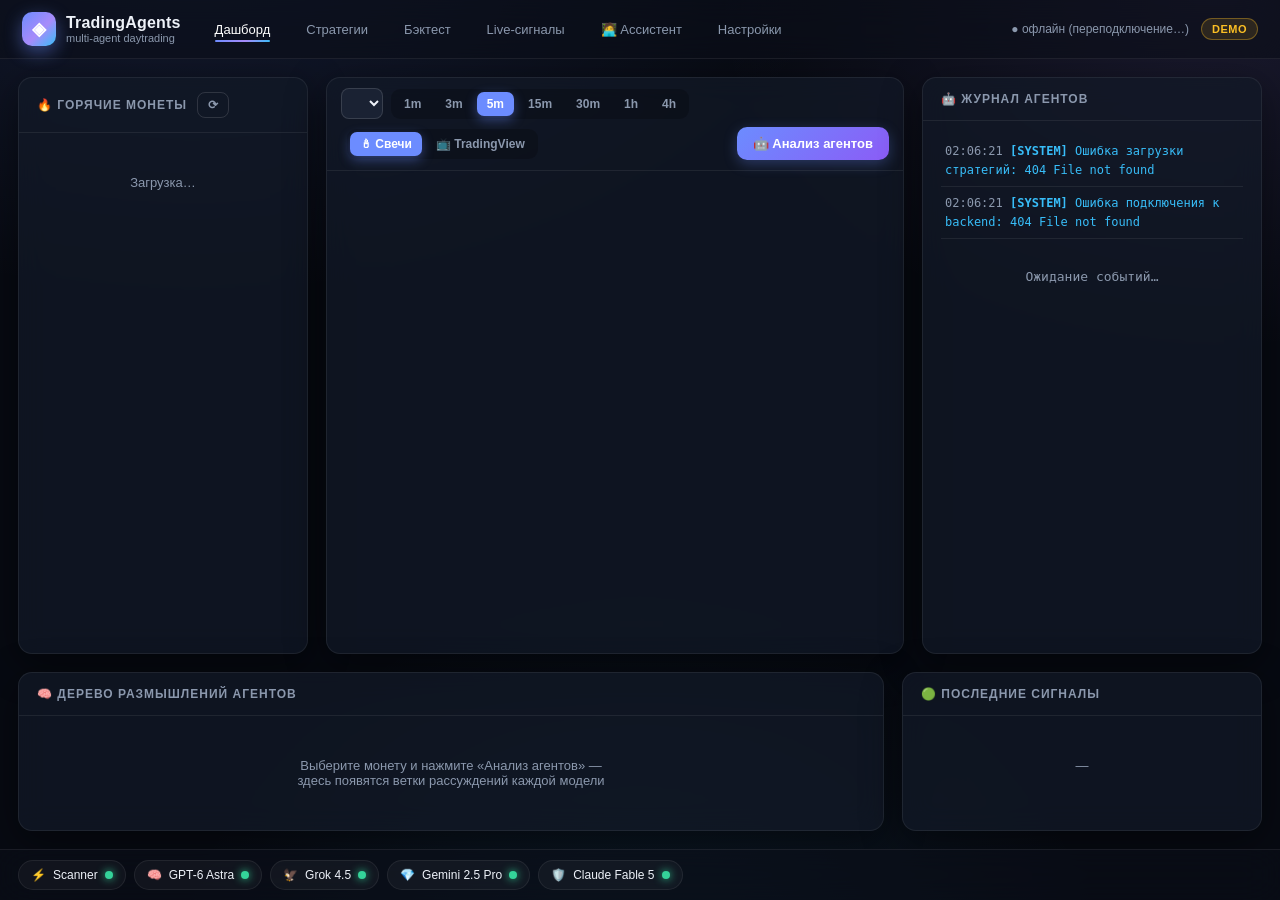
==== commit c716bc3b: "Add $1000 capital stat, token estimates, and code assistant - Backtest: show start $1000 -> end resu" ====
--- a/frontend/index.html
+++ b/frontend/index.html
@@ -21,6 +21,7 @@
         <button class="nav-btn" data-tab="strategies">Стратегии</button>
         <button class="nav-btn" data-tab="backtest">Бэктест</button>
         <button class="nav-btn" data-tab="live">Live-сигналы</button>
+        <button class="nav-btn" data-tab="assistant">🧑‍💻 Ассистент</button>
         <button class="nav-btn" data-tab="settings">Настройки</button>
     </nav>
     <div class="status-group">
@@ -209,6 +210,63 @@
     </div>
 </section>
 
+<!-- ============ ASSISTANT (кодовый агент) ============ -->
+<section class="panel" id="panel-assistant">
+    <div class="two-col">
+        <div class="card">
+            <div class="card-head"><h2>🧑‍💻 Кодовый ассистент</h2></div>
+            <div class="card-body">
+                <form id="assistant-form" class="form">
+                    <label>Что сделать?
+                        <textarea id="as-request" rows="4" placeholder="Например: добавь стратегию на пересечении EMA 5 и EMA 20 с фильтром RSI..."></textarea>
+                    </label>
+                    <label>Тип задачи
+                        <select id="as-task">
+                            <option value="strategy">Новая стратегия (Python)</option>
+                            <option value="ui">Правка интерфейса (HTML/CSS/JS)</option>
+                            <option value="general">Другое / вопрос по коду</option>
+                        </select>
+                    </label>
+                    <label>Какой моделью писать код?
+                        <select id="as-role"></select>
+                    </label>
+                    <div class="form-actions">
+                        <button type="submit" class="btn btn-primary btn-wide">⚡ Сгенерировать код</button>
+                    </div>
+                </form>
+                <div class="muted" style="margin-top:14px;line-height:1.6">
+                    <b>Как это работает:</b> вы описываете, что нужно — выбранная модель пишет
+                    готовый код. Вы просматриваете его и сохраняете в файл проекта.
+                    Примеры: «добавь стратегию: лонг при пробое 20-барового максимума»,
+                    «поменяй цвет кнопок на зелёный», «добавь в бэктест метрику X».
+                </div>
+            </div>
+        </div>
+        <div class="card">
+            <div class="card-head">
+                <h2>Результат</h2>
+                <div class="spacer"></div>
+                <span id="as-meta" class="muted"></span>
+            </div>
+            <div class="card-body">
+                <div id="as-output" class="empty">Здесь появится сгенерированный код</div>
+            </div>
+        </div>
+    </div>
+    <div class="card">
+        <div class="card-head"><h2>💾 Сохранить в файл проекта</h2></div>
+        <div class="card-body">
+            <div style="display:flex;gap:10px;align-items:center;flex-wrap:wrap">
+                <label style="display:flex;flex-direction:column;gap:5px;font-size:12px;color:var(--text-dim);flex:1">Путь файла
+                    <input type="text" id="as-filename" placeholder="backend/strategies/my_strategy.py" style="background:var(--panel-2);color:var(--text);border:1px solid var(--border-2);border-radius:8px;padding:8px 10px;font-family:var(--mono)">
+                </label>
+                <button id="as-save" class="btn btn-primary" style="margin-top:18px">💾 Сохранить</button>
+            </div>
+            <p class="muted" style="margin-top:8px">Файл сохраняется в папку проекта (только .py/.js/.css/.html/.md). Для новой стратегии сохраните в <b>backend/strategies/</b> и зарегистрируйте класс в реестре.</p>
+        </div>
+    </div>
+</section>
+
 <!-- ============ SETTINGS ============ -->
 <section class="panel" id="panel-settings">
     <div class="card">
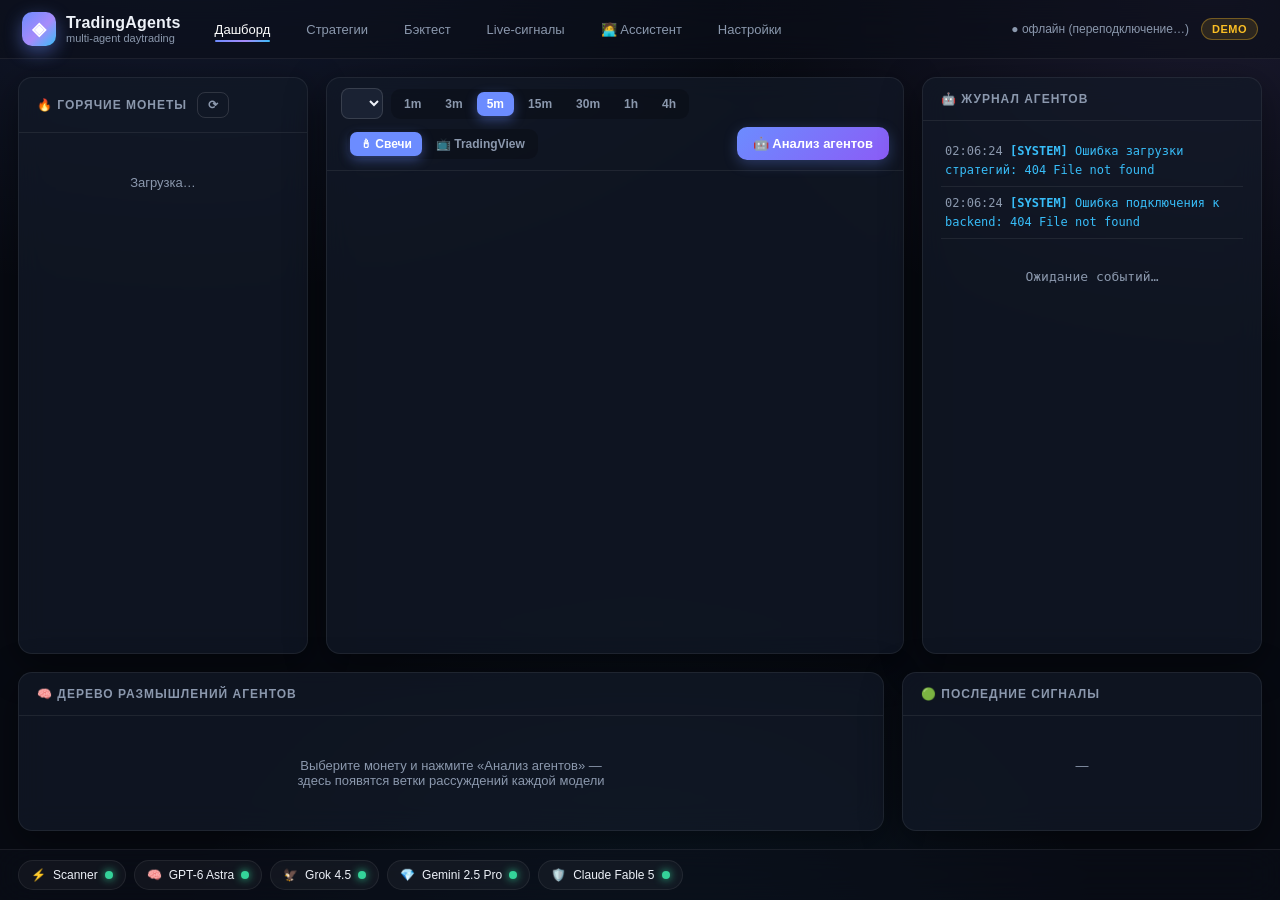
==== commit ee31e455: "Add "backtest all strategies" button and a real Bybit candlestick chart - New /api/backtest/all endp" ====
--- a/frontend/index.html
+++ b/frontend/index.html
@@ -165,7 +165,8 @@
                         <textarea id="bt-params" rows="4" spellcheck="false">{}</textarea>
                     </div>
                     <div class="form-actions">
-                        <button type="submit" class="btn btn-primary btn-wide">▶ Запустить бэктест</button>
+                        <button type="submit" class="btn btn-primary" style="flex:1">▶ Запустить бэктест</button>
+                        <button type="button" id="backtest-all-btn" class="btn btn-ghost" style="flex:1">⚡ Все 23 стратегии</button>
                     </div>
                 </form>
             </div>
--- a/frontend/css/style.css
+++ b/frontend/css/style.css
@@ -114,9 +114,10 @@
 .consensus-row { display: grid; grid-template-columns: 1fr 360px; gap: 18px; flex: 0 0 auto; }
 
 .coins-card, .log-card { min-height: 0; }
-.chart-card { min-height: 0; position: relative; }
-#tradingview-chart, .chart-fallback { height: 100%; min-height: 320px; width: 100%; }
-.chart-fallback canvas { width: 100%; height: 100%; display: block; }
+.chart-card { min-height: 0; position: relative; display: flex; flex-direction: column; }
+#tradingview-chart, .chart-fallback { flex: 1; min-height: 380px; width: 100%; }
+.chart-fallback { display: flex; }
+.chart-fallback canvas { width: 100%; height: 100%; min-height: 380px; display: block; }
 #equity-canvas { width: 100%; display: block; }
 
 .chart-toolbar { display: flex; align-items: center; gap: 8px; padding: 10px 14px; border-bottom: 1px solid var(--border); flex-wrap: wrap; }
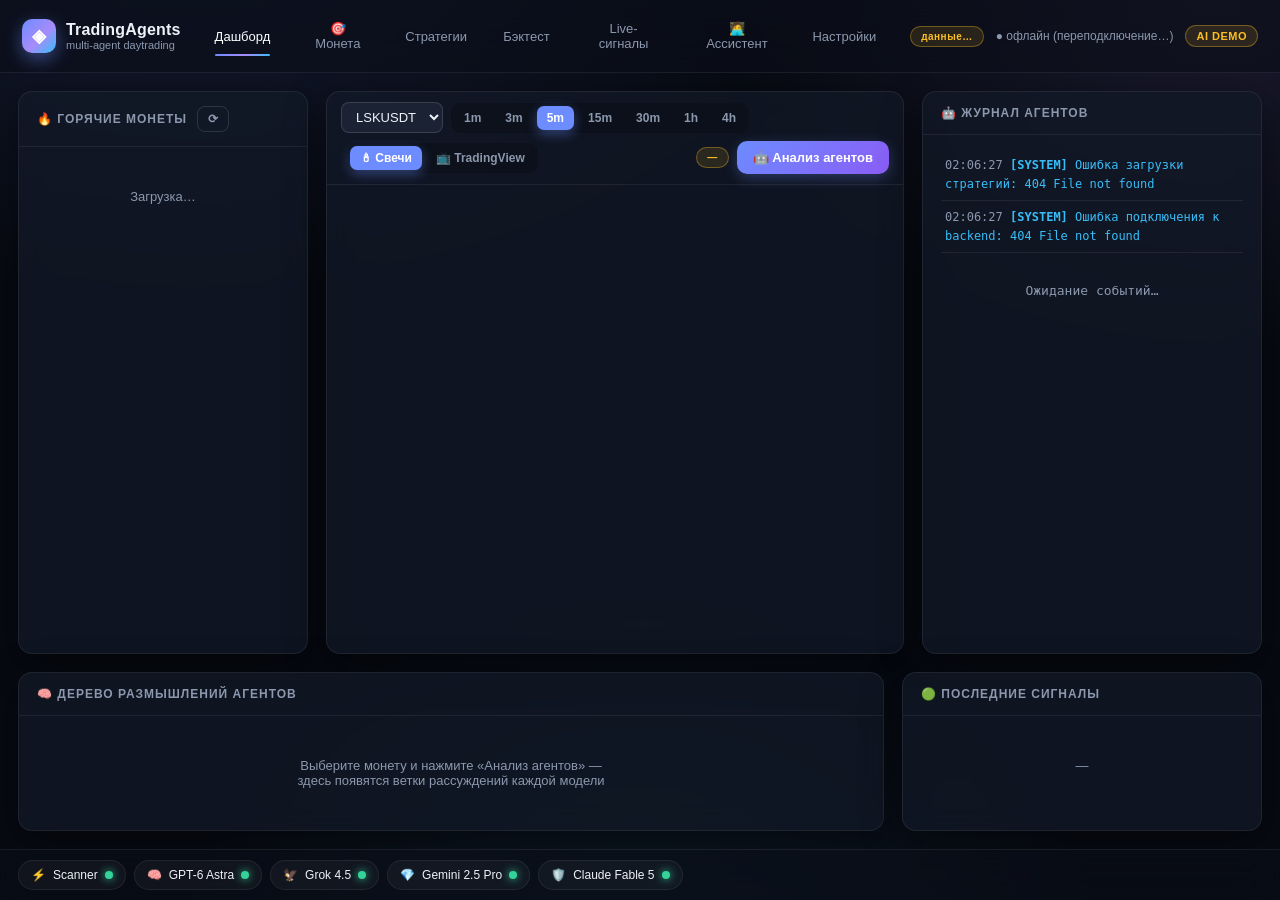
==== commit aaad17d4: "Fix Bybit data feed, add single-coin live mode and Bybit-style charts ROOT CAUSE of wrong charts: By" ====
--- a/frontend/index.html
+++ b/frontend/index.html
@@ -18,6 +18,7 @@
     </div>
     <nav class="nav" id="nav">
         <button class="nav-btn active" data-tab="dashboard">Дашборд</button>
+        <button class="nav-btn" data-tab="coin">🎯 Монета</button>
         <button class="nav-btn" data-tab="strategies">Стратегии</button>
         <button class="nav-btn" data-tab="backtest">Бэктест</button>
         <button class="nav-btn" data-tab="live">Live-сигналы</button>
@@ -25,8 +26,9 @@
         <button class="nav-btn" data-tab="settings">Настройки</button>
     </nav>
     <div class="status-group">
+        <span id="data-badge" class="badge data-src" title="Источник рыночных данных">данные…</span>
         <span id="conn-status" class="conn-status offline"><span class="dot"></span>офлайн</span>
-        <span id="demo-badge" class="badge">DEMO</span>
+        <span id="demo-badge" class="badge" title="DEMO = ИИ-агенты без API-ключа (торговые сигналы при этом считаются индикаторами и работают всегда)">AI DEMO</span>
     </div>
 </header>
 
@@ -43,17 +45,18 @@
 
         <main class="card chart-card">
             <div class="chart-toolbar">
-                <select id="chart-symbol"></select>
+                <select id="chart-symbol" class="symbol-select"></select>
                 <div class="tf-group" id="tf-group"></div>
                 <div class="tf-group" id="chart-mode-group" style="margin-left:6px">
                     <button id="candles-toggle" class="tf-btn active">🕯 Свечи</button>
                     <button id="tv-toggle" class="tf-btn">📺 TradingView</button>
                 </div>
                 <div class="spacer"></div>
+                <span id="chart-data-src" class="badge data-src" title="Источник данных графика">—</span>
                 <button id="analyze-btn" class="btn btn-primary">🤖 Анализ агентов</button>
             </div>
             <div id="tradingview-chart"></div>
-            <div id="chart-fallback" class="chart-fallback" style="display:none;">
+            <div id="chart-fallback" class="chart-fallback">
                 <canvas id="candles-canvas"></canvas>
             </div>
         </main>
@@ -80,6 +83,93 @@
         <div class="card live-mini">
             <div class="card-head"><h2>🟢 Последние сигналы</h2></div>
             <div class="card-body" id="live-mini-list"><div class="empty">—</div></div>
+        </div>
+    </div>
+</section>
+
+<!-- ============ COIN: работа с одной монетой (Bybit) ============ -->
+<section class="panel" id="panel-coin">
+    <div class="dash-grid">
+        <aside class="card coins-card">
+            <div class="card-head">
+                <h2>🪙 Монеты Bybit</h2>
+                <button id="coin-refresh" class="btn btn-ghost btn-sm">⟳</button>
+            </div>
+            <div class="card-body">
+                <input type="text" id="coin-filter" class="filter-input" placeholder="Поиск: BTC, LSK…">
+                <div id="coin-alpha-list" class="coin-alpha"><div class="empty">Загрузка…</div></div>
+            </div>
+        </aside>
+
+        <main class="card chart-card">
+            <div class="chart-toolbar">
+                <span id="coin-symbol-label" class="coin-label">—</span>
+                <div class="tf-group" id="coin-tf-group"></div>
+                <div class="spacer"></div>
+                <button id="coin-analyze-btn" class="btn btn-primary">🤖 Анализ агентов</button>
+            </div>
+            <div class="chart-fallback" style="display:flex">
+                <canvas id="coin-canvas"></canvas>
+            </div>
+        </main>
+
+        <aside class="card">
+            <div class="card-head">
+                <h2>🟢 Live 1-на-1</h2>
+                <span id="single-run-pill" class="pill neutral">выкл</span>
+            </div>
+            <div class="card-body">
+                <form id="single-form" class="form">
+                    <label>Стратегия
+                        <select id="sl-strategy">
+                            <option value="auto">⚡ Авто — лучшая для монеты</option>
+                        </select>
+                    </label>
+                    <div class="params-box">
+                        <label class="muted">Параметры стратегии (JSON, необязательно)</label>
+                        <textarea id="sl-params" rows="2" spellcheck="false">{}</textarea>
+                    </div>
+                    <div style="display:flex;gap:10px">
+                        <label style="flex:1">TP, % <input type="number" id="sl-tp" value="2.0" step="0.1" min="2"></label>
+                        <label style="flex:1">SL, % <input type="number" id="sl-sl" value="1.0" step="0.1" min="0.1"></label>
+                    </div>
+                    <div style="display:flex;gap:10px">
+                        <label style="flex:1">Макс. удержание, ч <input type="number" id="sl-hold" value="4" step="0.5" min="0.1" max="4"></label>
+                        <label style="flex:1">Сделок/день (≤30) <input type="number" id="sl-max-trades" value="10" min="1" max="30"></label>
+                    </div>
+                    <div style="display:flex;gap:10px">
+                        <label style="flex:1">Размер позиции, % <input type="number" id="sl-pos" value="10" min="1" max="100"></label>
+                        <label style="flex:1">ТФ сигналов
+                            <select id="sl-timeframe">
+                                <option>1m</option><option>3m</option><option selected>5m</option>
+                                <option>15m</option><option>30m</option><option>1h</option><option>4h</option>
+                            </select>
+                        </label>
+                    </div>
+                    <div class="form-actions">
+                        <button type="button" id="single-start" class="btn btn-primary" style="flex:1">▶ Старт по монете</button>
+                        <button type="button" id="single-apply" class="btn btn-ghost" style="flex:1">✔ Применить онлайн</button>
+                        <button type="button" id="single-stop" class="btn btn-ghost">■</button>
+                    </div>
+                </form>
+                <div id="single-last" class="muted" style="margin-top:8px;font-size:11px"></div>
+            </div>
+        </aside>
+    </div>
+
+    <div class="consensus-row">
+        <div class="card consensus-card">
+            <div class="card-head">
+                <h2>🧠 Анализ агентов по монете</h2>
+                <span id="coin-consensus-symbol" class="muted"></span>
+            </div>
+            <div class="card-body" id="coin-consensus-body">
+                <div class="empty">Выберите монету слева и нажмите «Анализ агентов»</div>
+            </div>
+        </div>
+        <div class="card live-mini">
+            <div class="card-head"><h2>⚡ Сигналы 1-на-1</h2></div>
+            <div class="card-body" id="single-signals-list"><div class="empty">—</div></div>
         </div>
     </div>
 </section>
@@ -151,12 +241,11 @@
                             <option>15m</option><option>30m</option><option>1h</option><option>4h</option>
                         </select>
                     </label>
-                    <label>Кол-во свечей <input type="number" id="bt-limit" value="500" min="50" max="2000"></label>
                     <div style="display:flex;gap:10px">
                         <label style="flex:1">Период с (дата) <input type="date" id="bt-start"></label>
                         <label style="flex:1">Период по (дата) <input type="date" id="bt-end"></label>
                     </div>
-                    <p class="muted">Если заданы даты — они заменяют «кол-во свечей». Пусто = последние свечи.</p>
+                    <p class="muted">Объём данных считается автоматически из периода и таймфрейма. Без дат — последние 24 часа.</p>
                     <label>Take-Profit, % <input type="number" id="bt-tp" value="2.0" step="0.1" min="2"></label>
                     <label>Stop-Loss, % <input type="number" id="bt-sl" value="1.0" step="0.1" min="0.1"></label>
                     <label>Макс. удержание, ч <input type="number" id="bt-hold" value="4" step="0.5" min="0.1"></label>
--- a/frontend/css/style.css
+++ b/frontend/css/style.css
@@ -114,10 +114,28 @@
 .consensus-row { display: grid; grid-template-columns: 1fr 360px; gap: 18px; flex: 0 0 auto; }
 
 .coins-card, .log-card { min-height: 0; }
+#panel-coin .coins-card .card-body { display: flex; flex-direction: column; overflow: hidden; }
+#coins-list { overflow-y: auto; }
 .chart-card { min-height: 0; position: relative; display: flex; flex-direction: column; }
 #tradingview-chart, .chart-fallback { flex: 1; min-height: 380px; width: 100%; }
 .chart-fallback { display: flex; }
 .chart-fallback canvas { width: 100%; height: 100%; min-height: 380px; display: block; }
+
+/* Раздел «Монета»: список и фильтр */
+.filter-input {
+    width: 100%; margin-bottom: 8px; box-sizing: border-box;
+    background: var(--panel-2); color: var(--text);
+    border: 1px solid var(--border-2); border-radius: 8px;
+    padding: 8px 10px; font-size: 12px; font-family: var(--mono);
+}
+.filter-input:focus { outline: none; border-color: var(--accent); }
+.coin-alpha { flex: 1; overflow-y: auto; min-height: 0; }
+.coin-label { font-weight: 700; font-size: 15px; font-family: var(--mono); color: var(--text); }
+
+/* Бейдж источника данных (Bybit / учебные) */
+.badge.data-src { font-size: 10px; }
+.badge.data-src.ok { background: rgba(46,189,133,.12); color: #2ebd85; border-color: rgba(46,189,133,.35); }
+.badge.data-src.warn { background: rgba(247,166,0,.12); color: #f7a600; border-color: rgba(247,166,0,.35); }
 #equity-canvas { width: 100%; display: block; }
 
 .chart-toolbar { display: flex; align-items: center; gap: 8px; padding: 10px 14px; border-bottom: 1px solid var(--border); flex-wrap: wrap; }
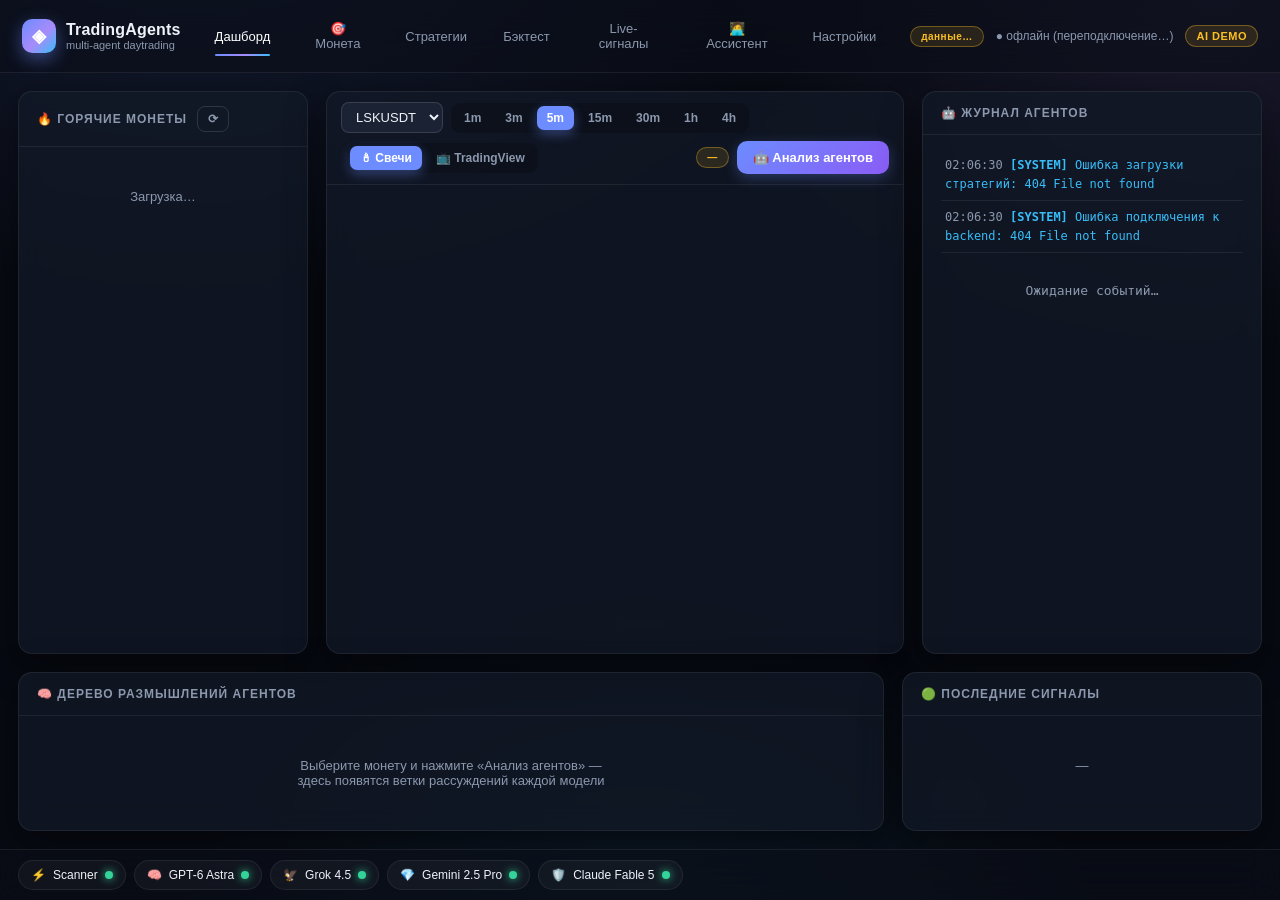
==== commit e5277a0f: "Add per-agent enable toggles, token-saving auto-analysis switch, .env auto-restore - AGENTS_AUTO_ANA" ====
--- a/frontend/index.html
+++ b/frontend/index.html
@@ -98,6 +98,8 @@
             <div class="card-body">
                 <input type="text" id="coin-filter" class="filter-input" placeholder="Поиск: BTC, LSK…">
                 <div id="coin-alpha-list" class="coin-alpha"><div class="empty">Загрузка…</div></div>
+                <h3 class="sub-h" style="margin-top:12px">🧠 Агенты анализа</h3>
+                <div id="agent-toggles" class="agent-toggles"><div class="empty" style="font-size:12px">Загрузка…</div></div>
             </div>
         </aside>
 
--- a/frontend/css/style.css
+++ b/frontend/css/style.css
@@ -339,6 +339,23 @@
 .agent-pill .dot.active { background: var(--green); box-shadow: 0 0 8px var(--green); }
 .agent-pill .dot.thinking { background: var(--amber); animation: pulse 1s infinite; }
 
+/* ---------- Agent toggles (экономия токенов) ---------- */
+.agent-toggles { margin-top: 6px; }
+.agent-chip-list { display: flex; flex-direction: column; gap: 5px; }
+.agent-chip {
+    display: flex; align-items: center; gap: 8px; width: 100%;
+    padding: 7px 10px; border-radius: 9px; cursor: pointer;
+    background: rgba(108,140,255,.07); border: 1px solid rgba(108,140,255,.18);
+    color: var(--text); font-size: 12.5px; text-align: left;
+    transition: background .15s, border-color .15s, opacity .15s;
+}
+.agent-chip:hover { background: rgba(108,140,255,.14); border-color: rgba(108,140,255,.4); }
+.agent-chip.off { opacity: .55; background: rgba(255,255,255,.03); border-color: rgba(255,255,255,.08); }
+.agent-chip .chip-state { margin-left: auto; font-size: 10.5px; font-family: var(--mono); color: var(--green); }
+.agent-chip.off .chip-state { color: var(--muted); }
+.chk { display: flex; align-items: center; gap: 7px; cursor: pointer; font-size: 12.5px; color: var(--text); user-select: none; }
+.chk input[type="checkbox"] { width: 15px; height: 15px; accent-color: var(--blue); cursor: pointer; }
+
 /* ---------- Animations ---------- */
 @keyframes fadeIn { from { opacity: 0; transform: translateY(6px); } to { opacity: 1; transform: translateY(0); } }
 @keyframes pulse { 0%, 100% { opacity: 1; } 50% { opacity: .35; } }
